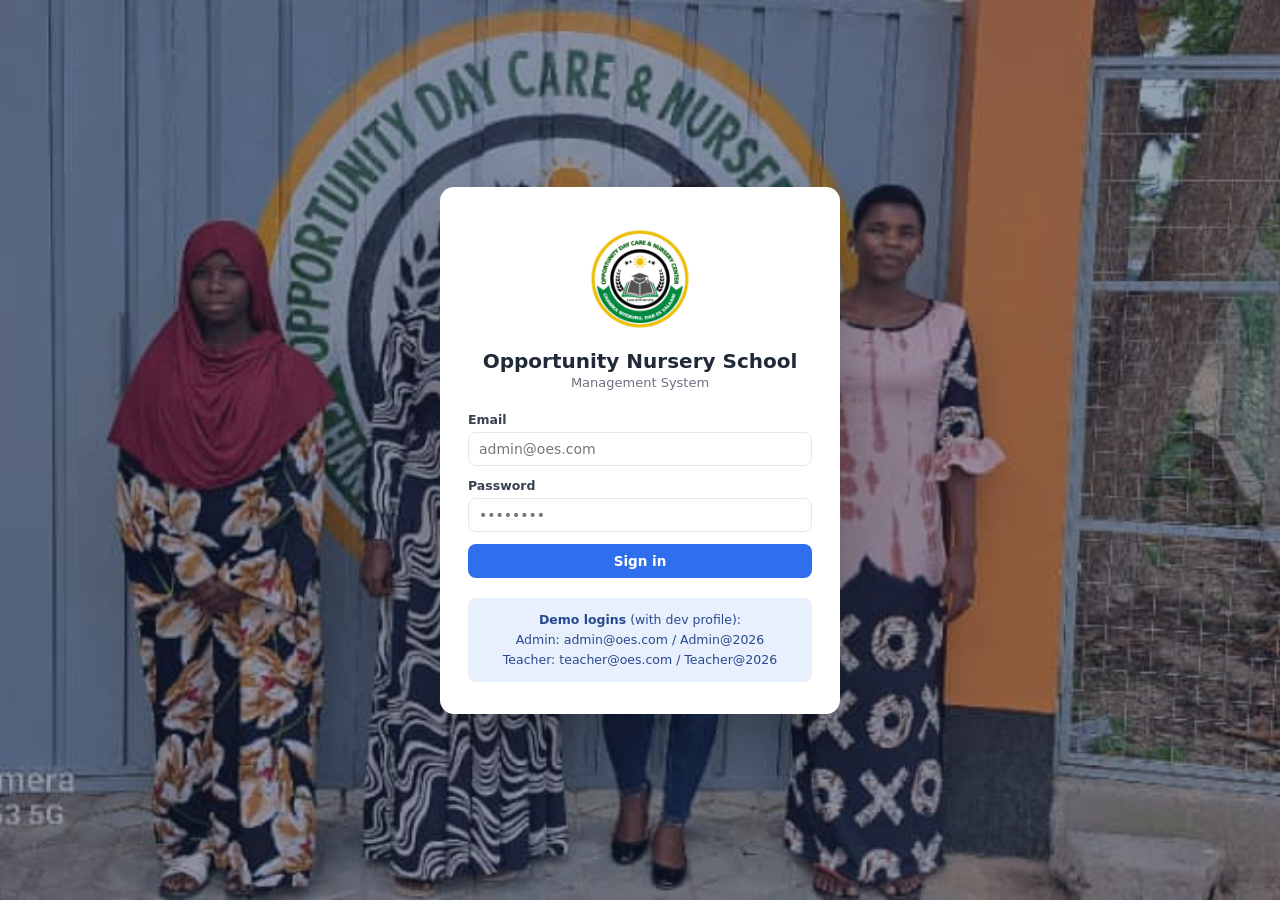
==== target/classes/static/index.html @ c15118a4 "feat: add admin modules for students, subjects, teachers, years, and UI components - Implemented stu" ====
<!DOCTYPE html>
<html lang="en">
<head>
    <meta charset="UTF-8">
    <meta name="viewport" content="width=device-width, initial-scale=1.0">
    <title>Opportunity Nursery School — Management System</title>
    <link rel="stylesheet" href="css/style.css">
    <link rel="stylesheet" href="css/print.css">
    <link rel="icon" href="data:,">
</head>
<body>
    <div id="app">
        <!-- ======================= APP SHELL ======================= -->
        <div id="shell" class="shell">
            <aside class="sidebar" id="sidebar">
                <div class="sidebar-brand">
                    <img class="brand-icon" src="images/oes-logo.jpg" alt="">
                    <span class="brand-text">Opportunity</span>
                </div>
                <nav id="sidebar-nav" class="sidebar-nav"><!-- links injected by router --></nav>
                <div class="sidebar-footer">
                    <button id="logout-btn" class="btn btn-ghost btn-block">Log out</button>
                </div>
            </aside>

            <div class="main">
                <header class="topbar">
                    <button id="sidebar-toggle" class="icon-btn" aria-label="Toggle menu">☰</button>
                    <h2 id="page-title">Dashboard</h2>
                    <div class="topbar-right">
                        <span id="topbar-context" class="context-chip"></span>
                        <span id="topbar-user" class="user-chip"></span>
                    </div>
                </header>
                <main id="content" class="content">
                    <!-- module views are injected here -->
                </main>
            </div>
        </div>

        <!-- ======================= TOASTS & MODALS ======================= -->
        <div id="toast-container" class="toast-container"></div>
        <div id="modal-root"></div>
        <div id="print-root" class="print-root"></div>
    </div>

    <!-- Core -->
    <script src="js/api.js"></script>
    <script src="js/ui.js"></script>
    <script src="js/auth.js"></script>
    <script src="js/router.js"></script>
    <!-- Modules -->
    <script src="js/modules/dashboard.js"></script>
    <script src="js/modules/years.js"></script>
    <script src="js/modules/teachers.js"></script>
    <script src="js/modules/subjects.js"></script>
    <script src="js/modules/classes.js"></script>
    <script src="js/modules/students.js"></script>
    <script src="js/modules/promotion.js"></script>
    <script src="js/modules/attendance.js"></script>
    <script src="js/modules/exams.js"></script>
    <script src="js/modules/results.js"></script>
    <script src="js/modules/fees.js"></script>
    <script src="js/modules/myclasses.js"></script>
    <script src="js/init.js"></script>
</body>
</html>
---- target/classes/static/css/style.css ----
/* ==========================================================================
   Opportunity Nursery School — SPA styles
   ========================================================================== */
:root {
    --primary: #2f6fed;
    --primary-dark: #1e4fc4;
    --primary-soft: #e8effd;
    --success: #1e9e5a;
    --success-soft: #e2f6ec;
    --warning: #d98a06;
    --warning-soft: #fdf3df;
    --danger: #d64545;
    --danger-soft: #fde8e8;
    --info-soft: #e5f3fb;
    --text: #1f2937;
    --text-muted: #6b7280;
    --border: #e5e7eb;
    --bg: #f3f5f9;
    --card: #ffffff;
    --sidebar-bg: #16233d;
    --sidebar-text: #cbd5e1;
    --radius: 10px;
    --shadow: 0 1px 3px rgba(16, 24, 40, .08), 0 1px 2px rgba(16, 24, 40, .04);
}

* { box-sizing: border-box; }
html, body { height: 100%; }
body {
    margin: 0;
    font-family: "Segoe UI", system-ui, -apple-system, Roboto, Arial, sans-serif;
    background: var(--bg);
    color: var(--text);
    font-size: 14.5px;
}

/* ---------------- Login ---------------- */
.login-view {
    min-height: 100vh;
    display: flex; align-items: center; justify-content: center;
    background: linear-gradient(rgba(22, 35, 61, .42), rgba(22, 35, 61, .42)), url("../images/background.jpg") center / cover no-repeat;
    padding: 20px;
}
.login-card {
    background: var(--card);
    width: 100%; max-width: 400px;
    border-radius: 14px;
    box-shadow: 0 20px 60px rgba(0,0,0,.25);
    padding: 32px 28px;
    text-align: center;
}
.login-logo {
    display: block;
    width: 120px;
    height: 120px;
    margin: 0 auto;
    object-fit: contain;
}
.login-card h1 { font-size: 20px; margin: 10px 0 2px; }
.login-sub { color: var(--text-muted); margin: 0 0 22px; font-size: 13px; }
.login-card form { text-align: left; }
.login-hint {
    margin-top: 20px; padding: 12px; font-size: 12.5px;
    background: var(--primary-soft); border-radius: 8px; color: #274a8f;
    line-height: 1.6;
}

/* ---------------- Shell ---------------- */
.shell { display: flex; min-height: 100vh; }
.sidebar {
    width: 235px; flex-shrink: 0;
    background: var(--sidebar-bg); color: var(--sidebar-text);
    display: flex; flex-direction: column;
    position: sticky; top: 0; height: 100vh;
}
.sidebar-brand {
    display: flex; align-items: center; gap: 10px;
    padding: 18px 20px; font-size: 17px; font-weight: 600; color: #fff;
    border-bottom: 1px solid rgba(255,255,255,.08);
}
.brand-icon {
    width: 38px;
    height: 38px;
    flex-shrink: 0;
    object-fit: contain;
    background: #fff;
    border-radius: 50%;
}
.sidebar-nav { flex: 1; overflow-y: auto; padding: 12px 10px; }
.nav-section {
    font-size: 11px; letter-spacing: .08em; text-transform: uppercase;
    color: #7c8db0; margin: 14px 10px 6px;
}
.nav-link {
    display: flex; align-items: center; gap: 10px;
    padding: 9px 12px; margin: 2px 0;
    color: var(--sidebar-text); text-decoration: none;
    border-radius: 8px; font-size: 14px;
}
.nav-link:hover { background: rgba(255,255,255,.08); color: #fff; }
.nav-link.active { background: var(--primary); color: #fff; font-weight: 600; }
.sidebar-footer { padding: 14px; border-top: 1px solid rgba(255,255,255,.08); }

.main { flex: 1; display: flex; flex-direction: column; min-width: 0; }
.topbar {
    display: flex; align-items: center; gap: 14px;
    background: var(--card); border-bottom: 1px solid var(--border);
    padding: 12px 22px; position: sticky; top: 0; z-index: 20;
}
.topbar h2 { margin: 0; font-size: 17px; flex: 1; }
.topbar-right { display: flex; gap: 8px; align-items: center; }
.context-chip, .user-chip {
    font-size: 12px; background: var(--primary-soft); color: var(--primary-dark);
    padding: 4px 10px; border-radius: 999px; white-space: nowrap;
}
.user-chip { background: var(--success-soft); color: var(--success); }
.content { padding: 22px; flex: 1; }
.icon-btn {
    border: 1px solid var(--border); background: var(--card);
    border-radius: 8px; padding: 6px 10px; cursor: pointer; font-size: 15px;
}

/* ---------------- Cards / grids ---------------- */
.card {
    background: var(--card); border-radius: var(--radius);
    box-shadow: var(--shadow); padding: 18px 20px; margin-bottom: 18px;
}
.card h3 { margin: 0 0 14px; font-size: 15.5px; }
.cards-grid { display: grid; grid-template-columns: repeat(auto-fill, minmax(210px, 1fr)); gap: 14px; margin-bottom: 18px; }
.stat-card {
    background: var(--card); border-radius: var(--radius); box-shadow: var(--shadow);
    padding: 16px 18px; border-left: 4px solid var(--primary);
}
.stat-card.green { border-left-color: var(--success); }
.stat-card.orange { border-left-color: var(--warning); }
.stat-card.red { border-left-color: var(--danger); }
.stat-card .stat-label { color: var(--text-muted); font-size: 12.5px; text-transform: uppercase; letter-spacing: .04em; }
.stat-card .stat-value { font-size: 24px; font-weight: 700; margin-top: 4px; }
.grid-2 { display: grid; grid-template-columns: 1fr 1fr; gap: 18px; }
@media (max-width: 980px) { .grid-2 { grid-template-columns: 1fr; } }

/* ---------------- Tables ---------------- */
.table-wrap { overflow-x: auto; }
table.data {
    width: 100%; border-collapse: collapse; font-size: 13.5px;
}
table.data th, table.data td {
    text-align: left; padding: 9px 10px; border-bottom: 1px solid var(--border);
    white-space: nowrap;
}
table.data th { color: var(--text-muted); font-weight: 600; font-size: 12px; text-transform: uppercase; letter-spacing: .04em; }
table.data tbody tr:hover { background: #f8fafd; }
table.data td.actions { white-space: nowrap; }

/* ---------------- Forms ---------------- */
.form-grid { display: grid; grid-template-columns: repeat(auto-fill, minmax(220px, 1fr)); gap: 12px 16px; }
.form-group { display: flex; flex-direction: column; margin-bottom: 12px; }
.form-group label { font-size: 12.5px; font-weight: 600; margin-bottom: 5px; color: #374151; }
.form-group input, .form-group select, .form-group textarea {
    border: 1px solid var(--border); border-radius: 8px;
    padding: 8px 10px; font-size: 14px; font-family: inherit; background: #fff;
}
.form-group input:focus, .form-group select:focus, .form-group textarea:focus {
    outline: 2px solid var(--primary-soft); border-color: var(--primary);
}
.form-error { color: var(--danger); font-size: 13px; margin: 8px 0; }
.filters { display: flex; flex-wrap: wrap; gap: 10px; align-items: flex-end; margin-bottom: 14px; }
.filters .form-group { margin-bottom: 0; min-width: 150px; }

/* ---------------- Buttons ---------------- */
.btn {
    display: inline-flex; align-items: center; gap: 6px; justify-content: center;
    border: 1px solid transparent; border-radius: 8px;
    padding: 8px 14px; font-size: 13.5px; font-weight: 600;
    cursor: pointer; transition: background .15s ease; font-family: inherit;
    text-decoration: none;
}
.btn:disabled { opacity: .55; cursor: not-allowed; }
.btn-primary { background: var(--primary); color: #fff; }
.btn-primary:hover:not(:disabled) { background: var(--primary-dark); }
.btn-success { background: var(--success); color: #fff; }
.btn-danger { background: var(--danger); color: #fff; }
.btn-outline { background: #fff; border-color: var(--border); color: var(--text); }
.btn-outline:hover { background: var(--bg); }
.btn-ghost { background: transparent; color: inherit; border-color: rgba(255,255,255,.25); }
.btn-ghost:hover { background: rgba(255,255,255,.1); }
.btn-sm { padding: 4px 9px; font-size: 12.5px; border-radius: 6px; }
.btn-block { width: 100%; }
.btn-icon { padding: 4px 8px; }

/* ---------------- Badges ---------------- */
.badge {
    display: inline-block; padding: 3px 9px; border-radius: 999px;
    font-size: 11.5px; font-weight: 600;
}
.badge.green { background: var(--success-soft); color: var(--success); }
.badge.orange { background: var(--warning-soft); color: var(--warning); }
.badge.red { background: var(--danger-soft); color: var(--danger); }
.badge.blue { background: var(--primary-soft); color: var(--primary-dark); }
.badge.gray { background: #eef1f5; color: var(--text-muted); }

/* ---------------- Tabs ---------------- */
.tabs { display: flex; gap: 4px; border-bottom: 2px solid var(--border); margin-bottom: 16px; flex-wrap: wrap; }
.tab {
    padding: 8px 14px; cursor: pointer; font-size: 13.5px; font-weight: 600;
    color: var(--text-muted); border: none; background: none;
    border-bottom: 2px solid transparent; margin-bottom: -2px; font-family: inherit;
}
.tab.active { color: var(--primary); border-bottom-color: var(--primary); }

/* ---------------- Modals ---------------- */
.modal-overlay {
    position: fixed; inset: 0; background: rgba(15, 23, 42, .55);
    display: flex; align-items: flex-start; justify-content: center;
    padding: 48px 16px; z-index: 100; overflow-y: auto;
}
.modal {
    background: var(--card); border-radius: 12px; width: 100%; max-width: 560px;
    box-shadow: 0 24px 64px rgba(0,0,0,.3); animation: pop .16s ease;
}
.modal.modal-lg { max-width: 960px; }
@keyframes pop { from { transform: scale(.96); opacity: 0; } to { transform: scale(1); opacity: 1; } }
.modal-header {
    display: flex; align-items: center; justify-content: space-between;
    padding: 16px 20px; border-bottom: 1px solid var(--border);
}
.modal-header h3 { margin: 0; font-size: 16px; }
.modal-close { border: none; background: none; font-size: 20px; cursor: pointer; color: var(--text-muted); }
.modal-body { padding: 20px; }
.modal-footer {
    display: flex; justify-content: flex-end; gap: 10px;
    padding: 14px 20px; border-top: 1px solid var(--border);
}

/* ---------------- Toasts ---------------- */
.toast-container {
    position: fixed; top: 18px; right: 18px; z-index: 200;
    display: flex; flex-direction: column; gap: 10px;
}
.toast {
    background: #111827; color: #fff; padding: 12px 16px;
    border-radius: 10px; font-size: 13.5px; min-width: 260px; max-width: 380px;
    box-shadow: 0 10px 30px rgba(0,0,0,.25);
    animation: slideIn .2s ease; display: flex; gap: 8px; align-items: flex-start;
}
.toast.success { background: var(--success); }
.toast.error { background: var(--danger); }
.toast.warn { background: var(--warning); }
@keyframes slideIn { from { transform: translateX(30px); opacity: 0; } to { transform: none; opacity: 1; } }

/* ---------------- States ---------------- */
.empty-state { text-align: center; padding: 44px 20px; color: var(--text-muted); }
.empty-state .icon { font-size: 38px; margin-bottom: 8px; }
.loading { text-align: center; padding: 36px; color: var(--text-muted); }
.spinner {
    width: 26px; height: 26px; border: 3px solid var(--primary-soft);
    border-top-color: var(--primary); border-radius: 50%;
    animation: spin .7s linear infinite; margin: 0 auto 10px;
}
@keyframes spin { to { transform: rotate(360deg); } }

/* ---------------- Pagination ---------------- */
.pagination { display: flex; gap: 8px; align-items: center; justify-content: flex-end; margin-top: 12px; }
.pagination .info { color: var(--text-muted); font-size: 12.5px; }

/* ---------------- Progress ---------------- */
.progress-track { background: #eef1f5; border-radius: 999px; height: 8px; overflow: hidden; }
.progress-fill { background: var(--success); height: 100%; border-radius: 999px; transition: width .3s; }
.progress-fill.warn { background: var(--warning); }
.progress-fill.bad { background: var(--danger); }

/* ---------------- Responsive sidebar ---------------- */
@media (max-width: 860px) {
    .sidebar {
        position: fixed; z-index: 60; left: -250px; transition: left .2s ease;
    }
    .sidebar.open { left: 0; box-shadow: 0 0 60px rgba(0,0,0,.4); }
}
---- target/classes/static/css/print.css ----
/* ==========================================================================
   Print styles — report cards & receipts. One page per report card.
   ========================================================================== */
@media print {
    body { background: #fff; }

    /* Hide the app UI; show only the print root */
    .shell, .login-view, .toast-container, .modal-overlay { display: none !important; }

    .print-root { display: block !important; }

    .print-root * { visibility: visible; }

    .report-card-sheet {
        page-break-after: always;
        break-after: page;
        border: 2px solid #333;
        border-radius: 6px;
        padding: 18px 22px;
        margin-bottom: 14px;
        color: #000;
    }
    .report-card-sheet:last-child { page-break-after: auto; break-after: auto; }

    .rc-header { text-align: center; border-bottom: 2px solid #333; padding-bottom: 8px; margin-bottom: 10px; }
    .rc-header h1 { margin: 0; font-size: 20px; letter-spacing: .04em; }
    .rc-header .rc-sub { font-size: 12px; margin-top: 2px; }
    .rc-meta { display: flex; flex-wrap: wrap; gap: 4px 22px; font-size: 12.5px; margin-bottom: 10px; }
    .rc-meta div { white-space: nowrap; }

    .rc-table { width: 100%; border-collapse: collapse; font-size: 12.5px; margin-bottom: 10px; }
    .rc-table th, .rc-table td { border: 1px solid #444; padding: 5px 8px; text-align: left; }
    .rc-table th { background: #f0f0f0; }

    .rc-summary { display: flex; flex-wrap: wrap; gap: 4px 26px; font-size: 13px; font-weight: 600; margin-bottom: 6px; }
    .rc-remarks { font-size: 12.5px; border: 1px dashed #666; padding: 8px; min-height: 40px; margin-top: 8px; }
    .rc-footer { display: flex; justify-content: space-between; margin-top: 26px; font-size: 12px; }
    .rc-footer .line { border-top: 1px solid #333; padding-top: 3px; min-width: 160px; text-align: center; }

    /* Receipt */
    .receipt-sheet {
        width: 320px; margin: 0 auto; border: 1.5px solid #333;
        padding: 14px 16px; font-size: 12.5px; color: #000;
    }
    .receipt-sheet h2 { text-align: center; margin: 0 0 2px; font-size: 16px; }
    .receipt-sheet .rc-sub { text-align: center; font-size: 11px; margin-bottom: 10px; }
    .receipt-sheet table { width: 100%; border-collapse: collapse; }
    .receipt-sheet td { padding: 3px 2px; vertical-align: top; }
    .receipt-sheet td.r { text-align: right; font-weight: 600; }
    .receipt-sheet .total-row td { border-top: 1.5px solid #333; font-size: 13.5px; padding-top: 6px; }
    .receipt-sheet .thanks { text-align: center; margin-top: 14px; font-size: 11px; }

    .no-print { display: none !important; }
}

/* On screen, the print root is invisible and non-interactive */
.print-root { display: none; }
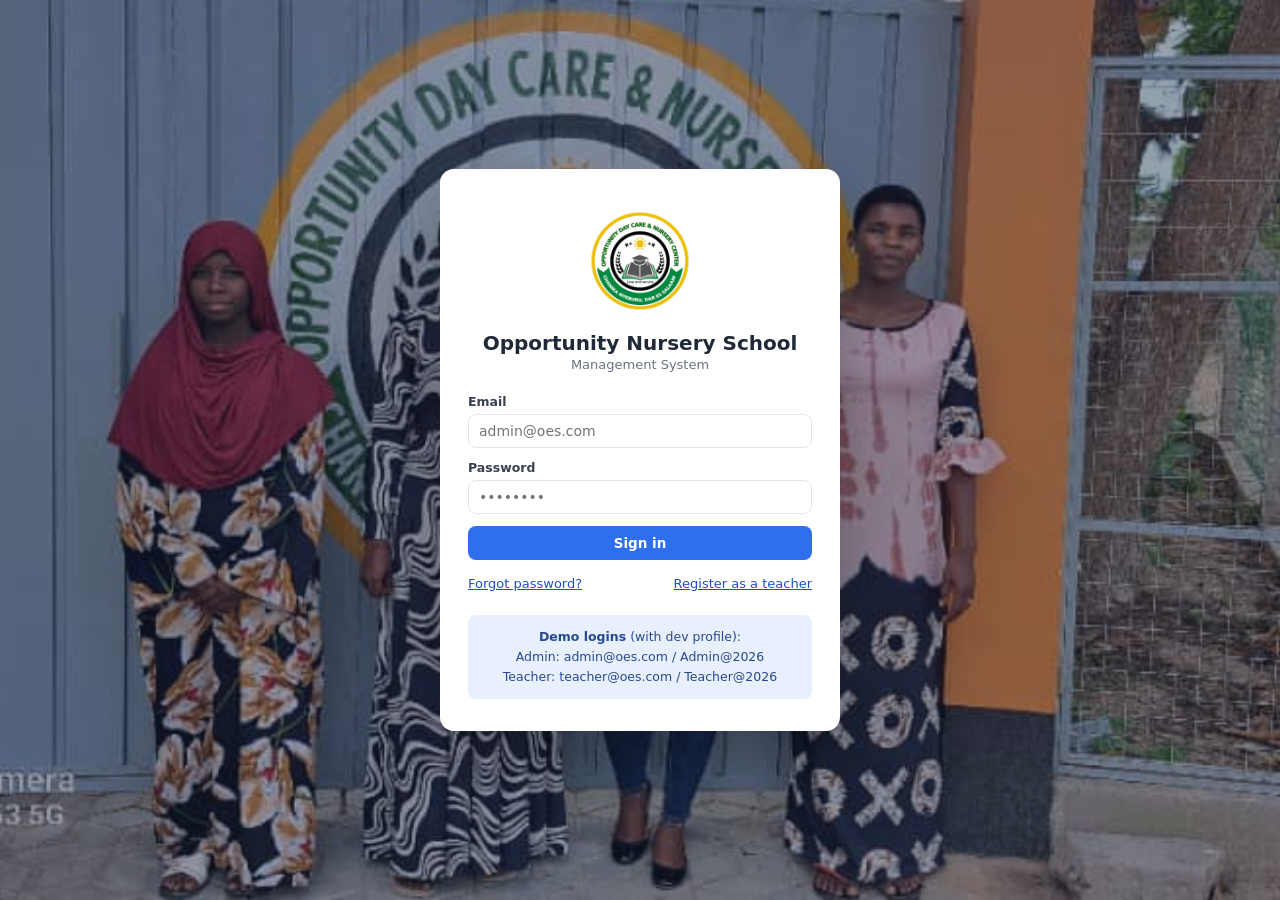
==== commit a52171b9: "Add unit tests for AuthService and generate test report - Created AuthServiceTest class to cover var" ====
--- a/target/classes/static/index.html
+++ b/target/classes/static/index.html
@@ -30,6 +30,7 @@
                     <div class="topbar-right">
                         <span id="topbar-context" class="context-chip"></span>
                         <span id="topbar-user" class="user-chip"></span>
+                        <button id="account-btn" class="btn btn-outline" type="button" title="Change account credentials">Account</button>
                     </div>
                 </header>
                 <main id="content" class="content">
--- a/target/classes/static/css/style.css
+++ b/target/classes/static/css/style.css
@@ -37,7 +37,10 @@
 .login-view {
     min-height: 100vh;
     display: flex; align-items: center; justify-content: center;
-    background: linear-gradient(rgba(22, 35, 61, .42), rgba(22, 35, 61, .42)), url("../images/background.jpg") center / cover no-repeat;
+    background-image: linear-gradient(rgba(22, 35, 61, .42), rgba(22, 35, 61, .42)), var(--login-background-image, url("../images/background.jpg"));
+    background-position: center;
+    background-size: cover;
+    background-repeat: no-repeat;
     padding: 20px;
 }
 .login-card {
@@ -56,8 +59,13 @@
     object-fit: contain;
 }
 .login-card h1 { font-size: 20px; margin: 10px 0 2px; }
+.login-card h2 { font-size: 16px; margin: 0 0 16px; }
 .login-sub { color: var(--text-muted); margin: 0 0 22px; font-size: 13px; }
 .login-card form { text-align: left; }
+.login-links { display: flex; justify-content: space-between; gap: 12px; flex-wrap: wrap; margin-top: 12px; }
+.login-link { border: 0; padding: 4px 0; color: var(--primary-dark); background: none; font: inherit; font-size: 13px; cursor: pointer; text-decoration: underline; }
+.login-back { margin-top: 10px; }
+.login-status { margin: 0 0 14px; color: var(--success); line-height: 1.5; }
 .login-hint {
     margin-top: 20px; padding: 12px; font-size: 12.5px;
     background: var(--primary-soft); border-radius: 8px; color: #274a8f;
